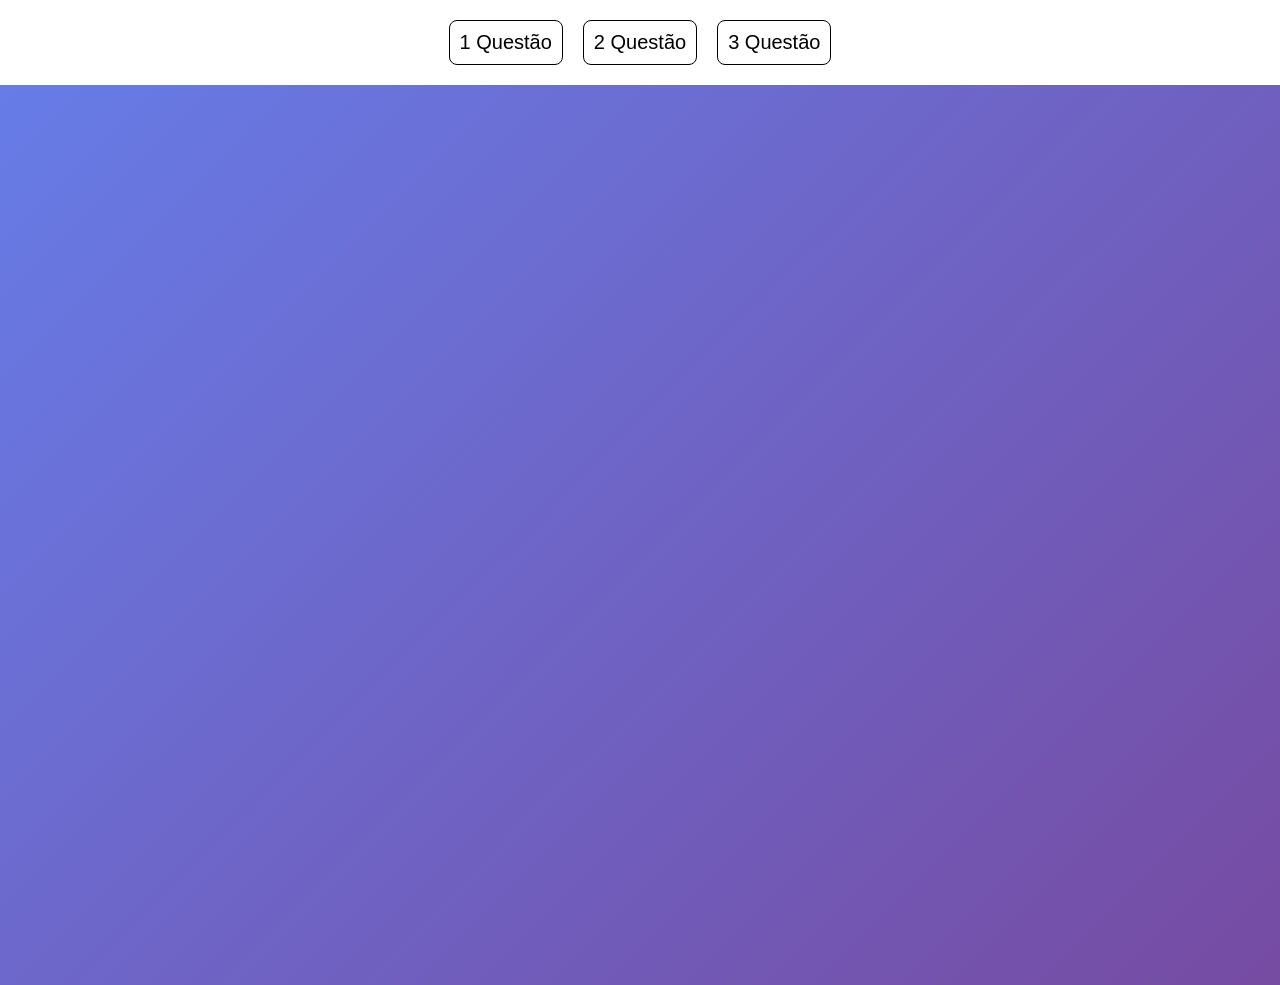
==== gerarjson/gerar.html @ 26a15da0 "Atividade" ====
<!DOCTYPE html>
<html lang="en">
<head>
    <meta charset="UTF-8">
    <meta name="viewport" content="width=device-width, initial-scale=1.0">
    <title>Document</title>
    <link rel="stylesheet" href="gerar.css">
</head>
<body>
    <header>
        <nav>
            <a href="/index.html">1 Questão</a>
            <a href="/gerarjson/gerar.html">2 Questão</a>
            <a href="/login/login.html">3 Questão</a>
        </nav>
    </header>
    <div id="container"></div>
    <script src="gerar.js"></script>
</body>
</html>
---- gerarjson/gerar.css ----
* {
    padding: 0;
    margin: 0;
    font-family: Arial, Helvetica, sans-serif;
    box-sizing: border-box;
}

header {
    background-color: white;
    display: flex;
    justify-content: center;
    padding: 20px;
    gap: 30px;
}

header a {
    text-decoration: none;
    color: black;
}

nav {
    display: flex;
    gap: 20px;
}

nav a {
    border: 1px black solid;
    font-size: 20px;
    border-radius: 8px;
    padding: 10px;
}

body {
    background-image: linear-gradient(135deg, #667eea, #764ba2);
}

.add {
    display: flex;
    justify-content: center;
    padding: 30px;
}

#container {
    width: auto;
    height: auto;
    gap: 10px;
    min-height: 100vh;
    padding: 30px;
    display: grid;
    justify-items: center;
    grid-template-columns: repeat(5, 1fr);
}

.card {
    min-width: 300px;
    min-height: 300px;
    height: auto;
    width: auto;
    border: 1px gray solid;
    border-radius: 8px;
    background-color: rgb(255, 255, 255);
    text-align: center;
    padding: 5px;
    transition: 300ms ease-in-out;
}

.card:hover {
    transform: scale(1.1);
}

img {
    max-width: 200px;
    max-height: 200px;

}

button {
    width: 150px;
    height: 50px;
    font-size: 20px;
    border-radius: 8px;
    background-color: rgb(207, 61, 255);
    color: white;
    border: 1px aliceblue solid;
}

@media screen and (max-width: 1899px) {
    #container {
        grid-template-columns: repeat(auto-fit, minmax(250px, 1fr));
        gap: 30px;
    }
    .card {
        max-width: 250px;
        max-height: 300px;
    }
}
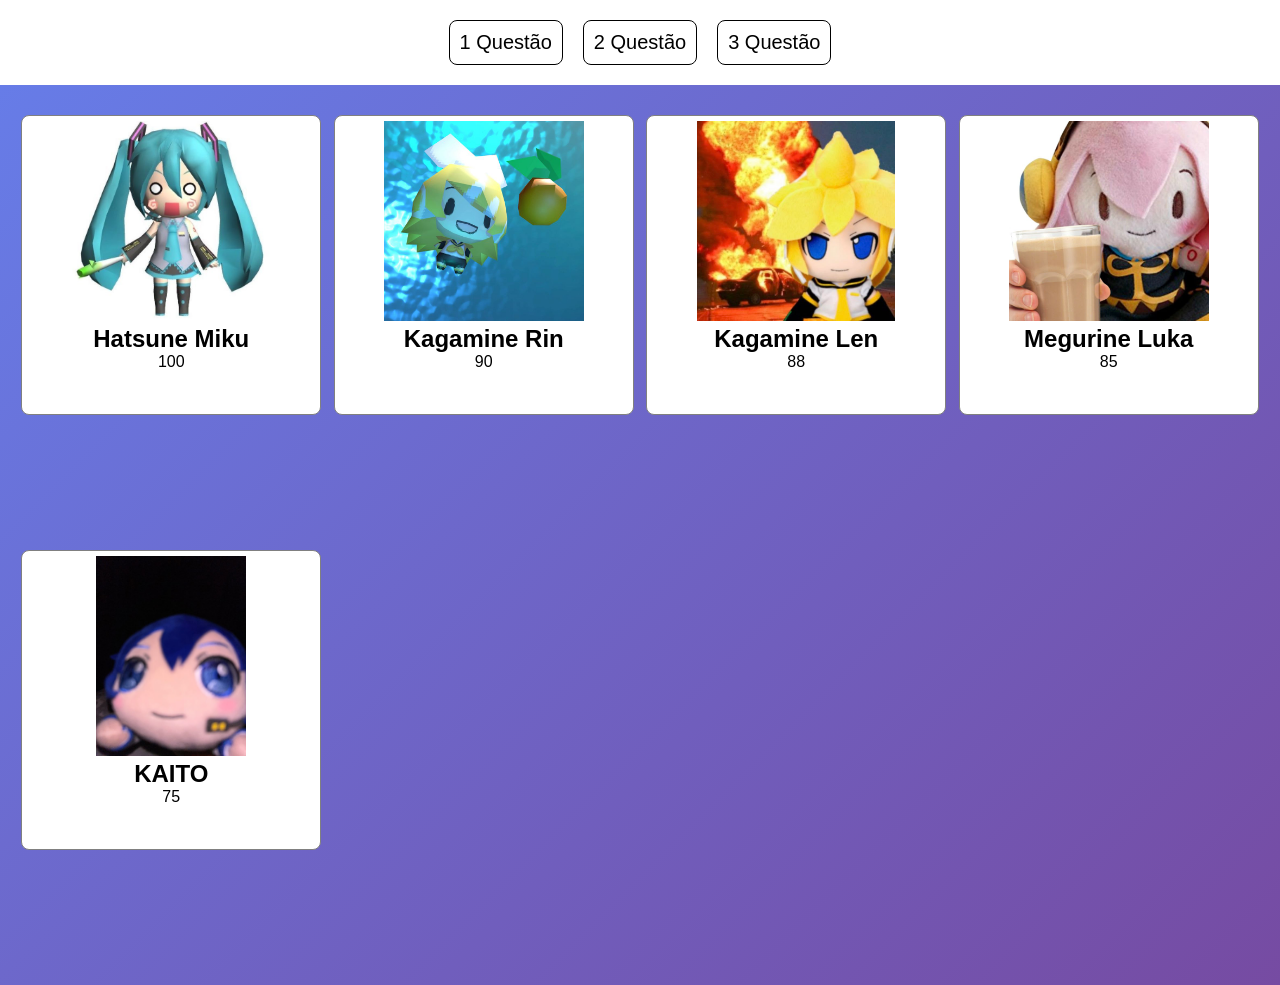
==== commit 8785e48a: "Fix: Adiciona nome das paginas" ====
--- a/gerarjson/gerar.html
+++ b/gerarjson/gerar.html
@@ -3,15 +3,15 @@
 <head>
     <meta charset="UTF-8">
     <meta name="viewport" content="width=device-width, initial-scale=1.0">
-    <title>Document</title>
+    <title>Questão 2</title>
     <link rel="stylesheet" href="gerar.css">
 </head>
 <body>
     <header>
         <nav>
-            <a href="/index.html">1 Questão</a>
-            <a href="/gerarjson/gerar.html">2 Questão</a>
-            <a href="/login/login.html">3 Questão</a>
+            <a href="../index.html">1 Questão</a>
+            <a href=".gerar.html">2 Questão</a>
+            <a href="../login/login.html">3 Questão</a>
         </nav>
     </header>
     <div id="container"></div>
--- a/gerarjson/gerar.css
+++ b/gerarjson/gerar.css
@@ -53,7 +53,7 @@
 
 .card {
     min-width: 300px;
-    min-height: 300px;
+    max-height: 300px;
     height: auto;
     width: auto;
     border: 1px gray solid;
